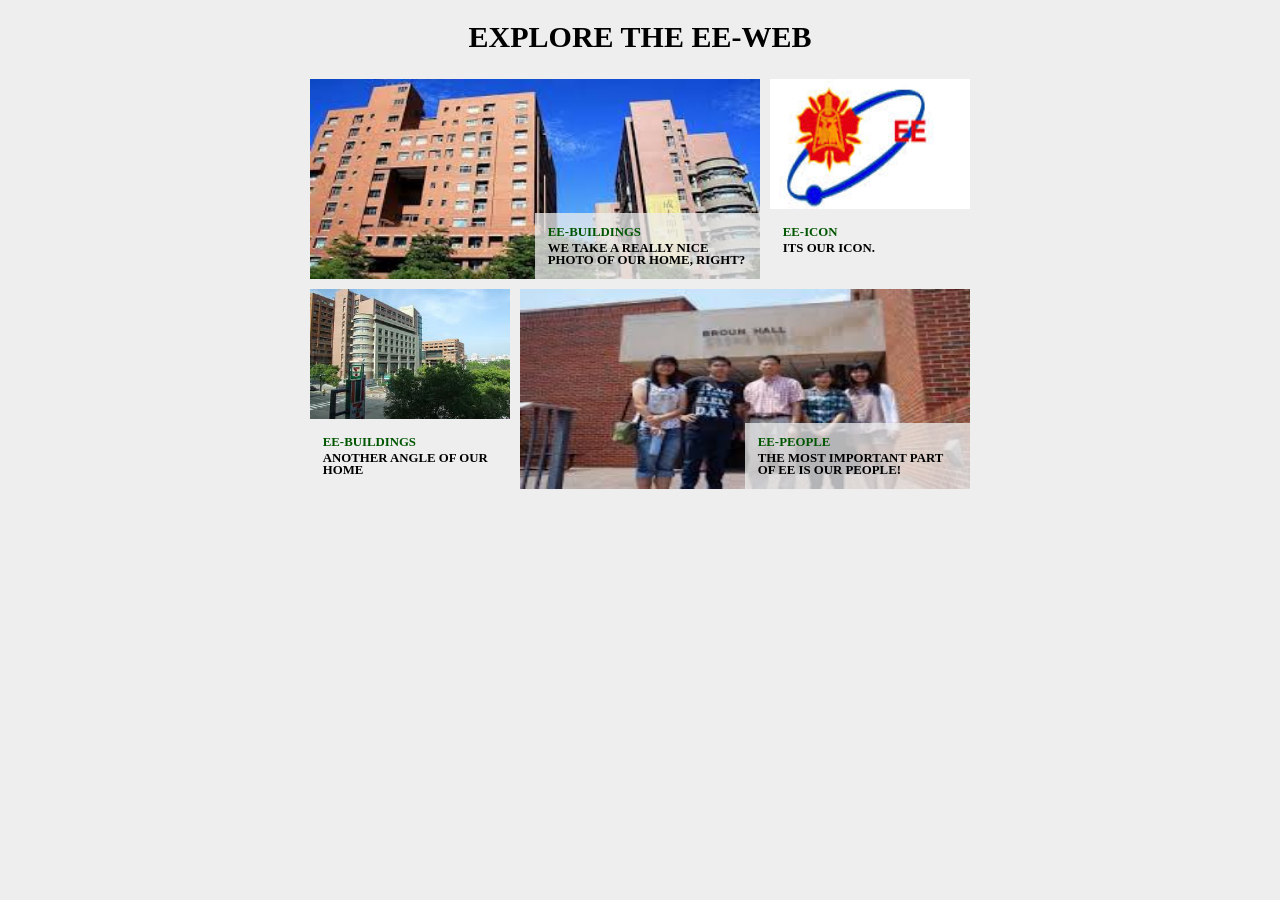
==== index.html @ 45a1d70c "rename html" ====
<!DOCTYPE html>
<html>
	<head>
		<link rel="stylesheet" type="text/css" href="ee-web-hw1.css">
	</head>
	<body style="background-color:#eeeeee">
		<h1 id=title>EXPLORE THE EE-WEB</h1>
		<div class=lineDiv>
			<!-- First picture-->
				<div id=section1>
							<div class=textDiv style="width:225px;">
											<h3>EE-Buildings</h3>
														<p>We take a really nice <br>photo of our home, right?</p>
																</div>
																	</div>
																	<!-- second picture-->
																		<div id=section2>
																					<div class=textDiv>
																									<h3>EE-Icon</h3>
																												<p>Its our icon.<span style="visibility:hidden;">hahahaha you can't see me!!!!!!!!!!</span></p>
																														</div>
																															</div>
																														</div>
																														<div class=lineDiv>
																															<!-- third picture-->
																																<div id=section3>
																																			<div class=textDiv>
																																							<h3>EE-Buildings</h3>
																																										<p>another angle of our home</p>
																																												</div>
																																													</div>
																																													<!-- forth picture-->
																																														<div id=section4>
																																																	<div class=textDiv style="width:225px;">
																																																					<h3>EE-People</h3>
																																																								<p>The most important part <br>of EE is our people!</p>
																																																										</div>
																																																											</div>
																																																										</div>
																																																									</body>
																																																								</html>
---- ee-web-hw1.css ----
h3{
		color:#005500;
			font-size:.8em;
				margin-bottom:1px;
					margin-left:1em;
						text-transform:uppercase;
					}
					p{
							font-weight:bold;
								margin-top:3px;
									margin-left:1em;
										line-height:90%;
											text-transform:uppercase;
												font-size:.8em;
											}

											#title{
													text-align:center;
														font-family:verdana;
															font-size:30px;
														}

														#section1{
																margin:5px;
																	width:450px;
																		height:200px;
																			background-size:100% 100%;
																				background-repeat:no-repeat;
																					background-image:url("images/ee-building.jpg");
																						display:flex;
																							align-items:flex-end;
																								justify-content:flex-end;
																							}

																							#section2{
																									margin:5px;
																										width:200px;
																											height:200px;
																												background-size:100% 65%;
																													background-repeat:no-repeat;
																														background-image:url("images/ee-icon.jpg");
																															display:flex;
																																align-items:flex-end;
																															}

																															#section3{
																																	margin:5px;
																																		width:200px;
																																			height:200px;
																																				background-size:100% 65%;
																																					background-repeat:no-repeat;
																																						background-image:url("images/ee-side.jpg");
																																							display:flex;
																																								align-items:flex-end;
																																							}

																																							#section4{
																																									margin:5px;
																																										width:450px;
																																											height:200px;
																																												background-size:100% 100%;
																																													background-repeat:no-repeat;
																																														background-image:url("images/ee-people.jpg");
																																															display:flex;
																																																align-items:flex-end;
																																																	justify-content:flex-end;
																																																}
																																																.textDiv{
																																																		display:inline;
																																																			background: rgba(238,238,238,0.75);
																																																				
																																																		}
																																																		.lineDiv{
																																																				border-color:red;
																																																					overflow:auto;
																																																						display:flex;
																																																							justify-content:center;
																																																						}
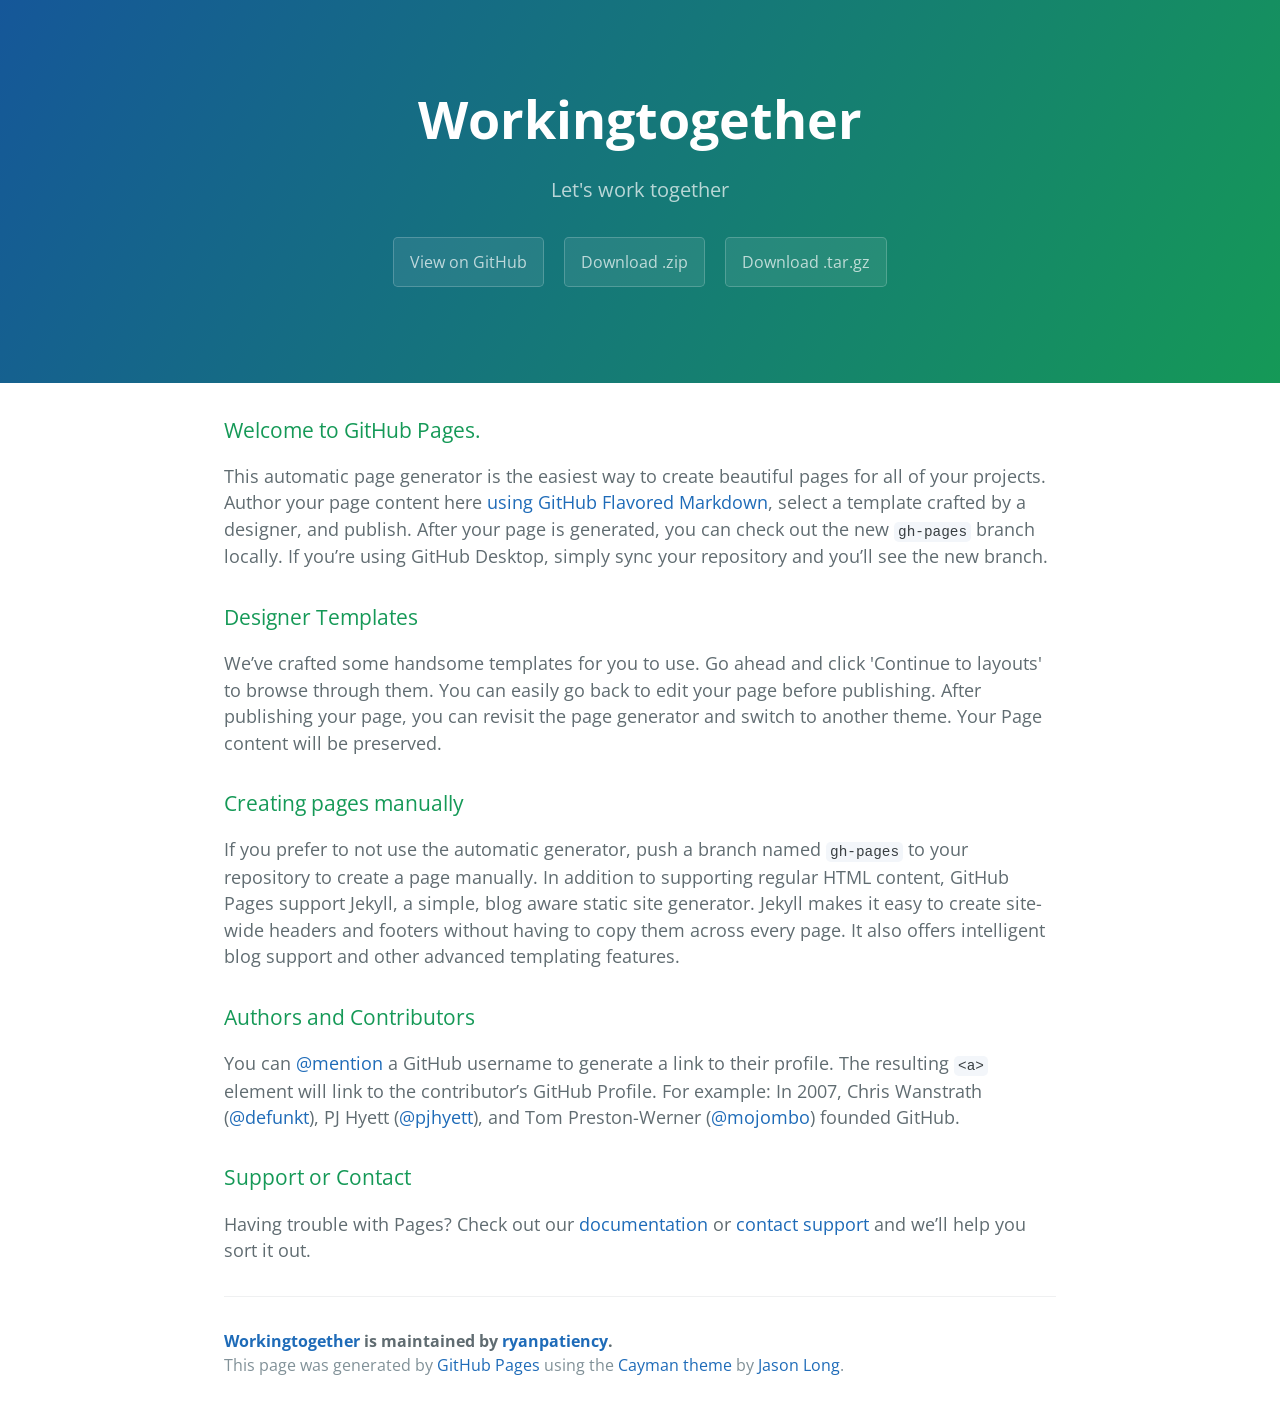
==== commit b562b92f: "Create gh-pages branch via GitHub" ====
--- a/index.html
+++ b/index.html
@@ -1,41 +1,57 @@
 <!DOCTYPE html>
-<html>
-	<head>
-		<link rel="stylesheet" type="text/css" href="ee-web-hw1.css">
-	</head>
-	<body style="background-color:#eeeeee">
-		<h1 id=title>EXPLORE THE EE-WEB</h1>
-		<div class=lineDiv>
-			<!-- First picture-->
-				<div id=section1>
-							<div class=textDiv style="width:225px;">
-											<h3>EE-Buildings</h3>
-														<p>We take a really nice <br>photo of our home, right?</p>
-																</div>
-																	</div>
-																	<!-- second picture-->
-																		<div id=section2>
-																					<div class=textDiv>
-																									<h3>EE-Icon</h3>
-																												<p>Its our icon.<span style="visibility:hidden;">hahahaha you can't see me!!!!!!!!!!</span></p>
-																														</div>
-																															</div>
-																														</div>
-																														<div class=lineDiv>
-																															<!-- third picture-->
-																																<div id=section3>
-																																			<div class=textDiv>
-																																							<h3>EE-Buildings</h3>
-																																										<p>another angle of our home</p>
-																																												</div>
-																																													</div>
-																																													<!-- forth picture-->
-																																														<div id=section4>
-																																																	<div class=textDiv style="width:225px;">
-																																																					<h3>EE-People</h3>
-																																																								<p>The most important part <br>of EE is our people!</p>
-																																																										</div>
-																																																											</div>
-																																																										</div>
-																																																									</body>
-																																																								</html>
+<html lang="en-us">
+  <head>
+    <meta charset="UTF-8">
+    <title>Workingtogether by ryanpatiency</title>
+    <meta name="viewport" content="width=device-width, initial-scale=1">
+    <link rel="stylesheet" type="text/css" href="stylesheets/normalize.css" media="screen">
+    <link href='https://fonts.googleapis.com/css?family=Open+Sans:400,700' rel='stylesheet' type='text/css'>
+    <link rel="stylesheet" type="text/css" href="stylesheets/stylesheet.css" media="screen">
+    <link rel="stylesheet" type="text/css" href="stylesheets/github-light.css" media="screen">
+  </head>
+  <body>
+    <section class="page-header">
+      <h1 class="project-name">Workingtogether</h1>
+      <h2 class="project-tagline">Let&#39;s work together</h2>
+      <a href="https://github.com/ryanpatiency/WorkingTogether" class="btn">View on GitHub</a>
+      <a href="https://github.com/ryanpatiency/WorkingTogether/zipball/master" class="btn">Download .zip</a>
+      <a href="https://github.com/ryanpatiency/WorkingTogether/tarball/master" class="btn">Download .tar.gz</a>
+    </section>
+
+    <section class="main-content">
+      <h3>
+<a id="welcome-to-github-pages" class="anchor" href="#welcome-to-github-pages" aria-hidden="true"><span class="octicon octicon-link"></span></a>Welcome to GitHub Pages.</h3>
+
+<p>This automatic page generator is the easiest way to create beautiful pages for all of your projects. Author your page content here <a href="https://guides.github.com/features/mastering-markdown/">using GitHub Flavored Markdown</a>, select a template crafted by a designer, and publish. After your page is generated, you can check out the new <code>gh-pages</code> branch locally. If you’re using GitHub Desktop, simply sync your repository and you’ll see the new branch.</p>
+
+<h3>
+<a id="designer-templates" class="anchor" href="#designer-templates" aria-hidden="true"><span class="octicon octicon-link"></span></a>Designer Templates</h3>
+
+<p>We’ve crafted some handsome templates for you to use. Go ahead and click 'Continue to layouts' to browse through them. You can easily go back to edit your page before publishing. After publishing your page, you can revisit the page generator and switch to another theme. Your Page content will be preserved.</p>
+
+<h3>
+<a id="creating-pages-manually" class="anchor" href="#creating-pages-manually" aria-hidden="true"><span class="octicon octicon-link"></span></a>Creating pages manually</h3>
+
+<p>If you prefer to not use the automatic generator, push a branch named <code>gh-pages</code> to your repository to create a page manually. In addition to supporting regular HTML content, GitHub Pages support Jekyll, a simple, blog aware static site generator. Jekyll makes it easy to create site-wide headers and footers without having to copy them across every page. It also offers intelligent blog support and other advanced templating features.</p>
+
+<h3>
+<a id="authors-and-contributors" class="anchor" href="#authors-and-contributors" aria-hidden="true"><span class="octicon octicon-link"></span></a>Authors and Contributors</h3>
+
+<p>You can <a href="https://github.com/blog/821" class="user-mention">@mention</a> a GitHub username to generate a link to their profile. The resulting <code>&lt;a&gt;</code> element will link to the contributor’s GitHub Profile. For example: In 2007, Chris Wanstrath (<a href="https://github.com/defunkt" class="user-mention">@defunkt</a>), PJ Hyett (<a href="https://github.com/pjhyett" class="user-mention">@pjhyett</a>), and Tom Preston-Werner (<a href="https://github.com/mojombo" class="user-mention">@mojombo</a>) founded GitHub.</p>
+
+<h3>
+<a id="support-or-contact" class="anchor" href="#support-or-contact" aria-hidden="true"><span class="octicon octicon-link"></span></a>Support or Contact</h3>
+
+<p>Having trouble with Pages? Check out our <a href="https://help.github.com/pages">documentation</a> or <a href="https://github.com/contact">contact support</a> and we’ll help you sort it out.</p>
+
+      <footer class="site-footer">
+        <span class="site-footer-owner"><a href="https://github.com/ryanpatiency/WorkingTogether">Workingtogether</a> is maintained by <a href="https://github.com/ryanpatiency">ryanpatiency</a>.</span>
+
+        <span class="site-footer-credits">This page was generated by <a href="https://pages.github.com">GitHub Pages</a> using the <a href="https://github.com/jasonlong/cayman-theme">Cayman theme</a> by <a href="https://twitter.com/jasonlong">Jason Long</a>.</span>
+      </footer>
+
+    </section>
+
+  
+  </body>
+</html>
--- a/stylesheets/stylesheet.css
+++ b/stylesheets/stylesheet.css
@@ -0,0 +1,245 @@
+* {
+  box-sizing: border-box; }
+
+body {
+  padding: 0;
+  margin: 0;
+  font-family: "Open Sans", "Helvetica Neue", Helvetica, Arial, sans-serif;
+  font-size: 16px;
+  line-height: 1.5;
+  color: #606c71; }
+
+a {
+  color: #1e6bb8;
+  text-decoration: none; }
+  a:hover {
+    text-decoration: underline; }
+
+.btn {
+  display: inline-block;
+  margin-bottom: 1rem;
+  color: rgba(255, 255, 255, 0.7);
+  background-color: rgba(255, 255, 255, 0.08);
+  border-color: rgba(255, 255, 255, 0.2);
+  border-style: solid;
+  border-width: 1px;
+  border-radius: 0.3rem;
+  transition: color 0.2s, background-color 0.2s, border-color 0.2s; }
+  .btn + .btn {
+    margin-left: 1rem; }
+
+.btn:hover {
+  color: rgba(255, 255, 255, 0.8);
+  text-decoration: none;
+  background-color: rgba(255, 255, 255, 0.2);
+  border-color: rgba(255, 255, 255, 0.3); }
+
+@media screen and (min-width: 64em) {
+  .btn {
+    padding: 0.75rem 1rem; } }
+
+@media screen and (min-width: 42em) and (max-width: 64em) {
+  .btn {
+    padding: 0.6rem 0.9rem;
+    font-size: 0.9rem; } }
+
+@media screen and (max-width: 42em) {
+  .btn {
+    display: block;
+    width: 100%;
+    padding: 0.75rem;
+    font-size: 0.9rem; }
+    .btn + .btn {
+      margin-top: 1rem;
+      margin-left: 0; } }
+
+.page-header {
+  color: #fff;
+  text-align: center;
+  background-color: #159957;
+  background-image: linear-gradient(120deg, #155799, #159957); }
+
+@media screen and (min-width: 64em) {
+  .page-header {
+    padding: 5rem 6rem; } }
+
+@media screen and (min-width: 42em) and (max-width: 64em) {
+  .page-header {
+    padding: 3rem 4rem; } }
+
+@media screen and (max-width: 42em) {
+  .page-header {
+    padding: 2rem 1rem; } }
+
+.project-name {
+  margin-top: 0;
+  margin-bottom: 0.1rem; }
+
+@media screen and (min-width: 64em) {
+  .project-name {
+    font-size: 3.25rem; } }
+
+@media screen and (min-width: 42em) and (max-width: 64em) {
+  .project-name {
+    font-size: 2.25rem; } }
+
+@media screen and (max-width: 42em) {
+  .project-name {
+    font-size: 1.75rem; } }
+
+.project-tagline {
+  margin-bottom: 2rem;
+  font-weight: normal;
+  opacity: 0.7; }
+
+@media screen and (min-width: 64em) {
+  .project-tagline {
+    font-size: 1.25rem; } }
+
+@media screen and (min-width: 42em) and (max-width: 64em) {
+  .project-tagline {
+    font-size: 1.15rem; } }
+
+@media screen and (max-width: 42em) {
+  .project-tagline {
+    font-size: 1rem; } }
+
+.main-content :first-child {
+  margin-top: 0; }
+.main-content img {
+  max-width: 100%; }
+.main-content h1, .main-content h2, .main-content h3, .main-content h4, .main-content h5, .main-content h6 {
+  margin-top: 2rem;
+  margin-bottom: 1rem;
+  font-weight: normal;
+  color: #159957; }
+.main-content p {
+  margin-bottom: 1em; }
+.main-content code {
+  padding: 2px 4px;
+  font-family: Consolas, "Liberation Mono", Menlo, Courier, monospace;
+  font-size: 0.9rem;
+  color: #383e41;
+  background-color: #f3f6fa;
+  border-radius: 0.3rem; }
+.main-content pre {
+  padding: 0.8rem;
+  margin-top: 0;
+  margin-bottom: 1rem;
+  font: 1rem Consolas, "Liberation Mono", Menlo, Courier, monospace;
+  color: #567482;
+  word-wrap: normal;
+  background-color: #f3f6fa;
+  border: solid 1px #dce6f0;
+  border-radius: 0.3rem; }
+  .main-content pre > code {
+    padding: 0;
+    margin: 0;
+    font-size: 0.9rem;
+    color: #567482;
+    word-break: normal;
+    white-space: pre;
+    background: transparent;
+    border: 0; }
+.main-content .highlight {
+  margin-bottom: 1rem; }
+  .main-content .highlight pre {
+    margin-bottom: 0;
+    word-break: normal; }
+.main-content .highlight pre, .main-content pre {
+  padding: 0.8rem;
+  overflow: auto;
+  font-size: 0.9rem;
+  line-height: 1.45;
+  border-radius: 0.3rem; }
+.main-content pre code, .main-content pre tt {
+  display: inline;
+  max-width: initial;
+  padding: 0;
+  margin: 0;
+  overflow: initial;
+  line-height: inherit;
+  word-wrap: normal;
+  background-color: transparent;
+  border: 0; }
+  .main-content pre code:before, .main-content pre code:after, .main-content pre tt:before, .main-content pre tt:after {
+    content: normal; }
+.main-content ul, .main-content ol {
+  margin-top: 0; }
+.main-content blockquote {
+  padding: 0 1rem;
+  margin-left: 0;
+  color: #819198;
+  border-left: 0.3rem solid #dce6f0; }
+  .main-content blockquote > :first-child {
+    margin-top: 0; }
+  .main-content blockquote > :last-child {
+    margin-bottom: 0; }
+.main-content table {
+  display: block;
+  width: 100%;
+  overflow: auto;
+  word-break: normal;
+  word-break: keep-all; }
+  .main-content table th {
+    font-weight: bold; }
+  .main-content table th, .main-content table td {
+    padding: 0.5rem 1rem;
+    border: 1px solid #e9ebec; }
+.main-content dl {
+  padding: 0; }
+  .main-content dl dt {
+    padding: 0;
+    margin-top: 1rem;
+    font-size: 1rem;
+    font-weight: bold; }
+  .main-content dl dd {
+    padding: 0;
+    margin-bottom: 1rem; }
+.main-content hr {
+  height: 2px;
+  padding: 0;
+  margin: 1rem 0;
+  background-color: #eff0f1;
+  border: 0; }
+
+@media screen and (min-width: 64em) {
+  .main-content {
+    max-width: 64rem;
+    padding: 2rem 6rem;
+    margin: 0 auto;
+    font-size: 1.1rem; } }
+
+@media screen and (min-width: 42em) and (max-width: 64em) {
+  .main-content {
+    padding: 2rem 4rem;
+    font-size: 1.1rem; } }
+
+@media screen and (max-width: 42em) {
+  .main-content {
+    padding: 2rem 1rem;
+    font-size: 1rem; } }
+
+.site-footer {
+  padding-top: 2rem;
+  margin-top: 2rem;
+  border-top: solid 1px #eff0f1; }
+
+.site-footer-owner {
+  display: block;
+  font-weight: bold; }
+
+.site-footer-credits {
+  color: #819198; }
+
+@media screen and (min-width: 64em) {
+  .site-footer {
+    font-size: 1rem; } }
+
+@media screen and (min-width: 42em) and (max-width: 64em) {
+  .site-footer {
+    font-size: 1rem; } }
+
+@media screen and (max-width: 42em) {
+  .site-footer {
+    font-size: 0.9rem; } }
--- a/stylesheets/github-light.css
+++ b/stylesheets/github-light.css
@@ -0,0 +1,116 @@
+/*
+   Copyright 2014 GitHub Inc.
+
+   Licensed under the Apache License, Version 2.0 (the "License");
+   you may not use this file except in compliance with the License.
+   You may obtain a copy of the License at
+
+       http://www.apache.org/licenses/LICENSE-2.0
+
+   Unless required by applicable law or agreed to in writing, software
+   distributed under the License is distributed on an "AS IS" BASIS,
+   WITHOUT WARRANTIES OR CONDITIONS OF ANY KIND, either express or implied.
+   See the License for the specific language governing permissions and
+   limitations under the License.
+
+*/
+
+.pl-c /* comment */ {
+  color: #969896;
+}
+
+.pl-c1      /* constant, markup.raw, meta.diff.header, meta.module-reference, meta.property-name, support, support.constant, support.variable, variable.other.constant */,
+.pl-s .pl-v /* string variable */ {
+  color: #0086b3;
+}
+
+.pl-e  /* entity */,
+.pl-en /* entity.name */ {
+  color: #795da3;
+}
+
+.pl-s .pl-s1 /* string source */,
+.pl-smi      /* storage.modifier.import, storage.modifier.package, storage.type.java, variable.other, variable.parameter.function */ {
+  color: #333;
+}
+
+.pl-ent /* entity.name.tag */ {
+  color: #63a35c;
+}
+
+.pl-k /* keyword, storage, storage.type */ {
+  color: #a71d5d;
+}
+
+.pl-pds              /* punctuation.definition.string, string.regexp.character-class */,
+.pl-s                /* string */,
+.pl-s .pl-pse .pl-s1 /* string punctuation.section.embedded source */,
+.pl-sr               /* string.regexp */,
+.pl-sr .pl-cce       /* string.regexp constant.character.escape */,
+.pl-sr .pl-sra       /* string.regexp string.regexp.arbitrary-repitition */,
+.pl-sr .pl-sre       /* string.regexp source.ruby.embedded */ {
+  color: #183691;
+}
+
+.pl-v /* variable */ {
+  color: #ed6a43;
+}
+
+.pl-id /* invalid.deprecated */ {
+  color: #b52a1d;
+}
+
+.pl-ii /* invalid.illegal */ {
+  background-color: #b52a1d;
+  color: #f8f8f8;
+}
+
+.pl-sr .pl-cce /* string.regexp constant.character.escape */ {
+  color: #63a35c;
+  font-weight: bold;
+}
+
+.pl-ml /* markup.list */ {
+  color: #693a17;
+}
+
+.pl-mh        /* markup.heading */,
+.pl-mh .pl-en /* markup.heading entity.name */,
+.pl-ms        /* meta.separator */ {
+  color: #1d3e81;
+  font-weight: bold;
+}
+
+.pl-mq /* markup.quote */ {
+  color: #008080;
+}
+
+.pl-mi /* markup.italic */ {
+  color: #333;
+  font-style: italic;
+}
+
+.pl-mb /* markup.bold */ {
+  color: #333;
+  font-weight: bold;
+}
+
+.pl-md /* markup.deleted, meta.diff.header.from-file */ {
+  background-color: #ffecec;
+  color: #bd2c00;
+}
+
+.pl-mi1 /* markup.inserted, meta.diff.header.to-file */ {
+  background-color: #eaffea;
+  color: #55a532;
+}
+
+.pl-mdr /* meta.diff.range */ {
+  color: #795da3;
+  font-weight: bold;
+}
+
+.pl-mo /* meta.output */ {
+  color: #1d3e81;
+}
+
